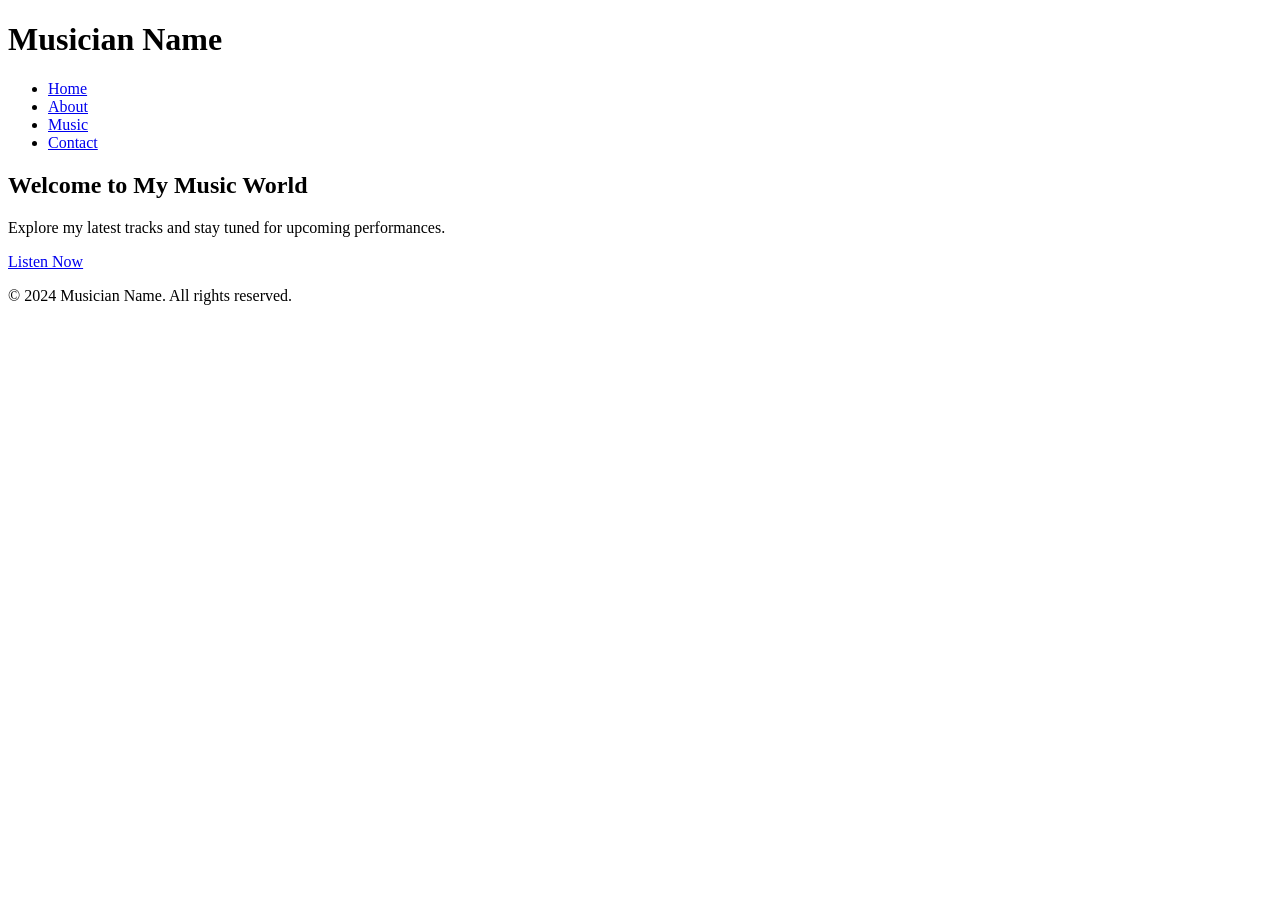
==== index.html @ 343f1c2b "Create index.html" ====
<!DOCTYPE html>
<html lang="en">
<head>
    <meta charset="UTF-8">
    <meta name="viewport" content="width=device-width, initial-scale=1.0">
    <title>Musician Landing Page</title>
    <link rel="stylesheet" href="styles.css">
</head>
<body>
    <header>
        <h1>Musician Name</h1>
        <nav>
            <ul>
                <li><a href="#">Home</a></li>
                <li><a href="#">About</a></li>
                <li><a href="#">Music</a></li>
                <li><a href="#">Contact</a></li>
            </ul>
        </nav>
    </header>

    <section class="hero">
        <h2>Welcome to My Music World</h2>
        <p>Explore my latest tracks and stay tuned for upcoming performances.</p>
        <a href="#" class="btn">Listen Now</a>
    </section>

    <footer>
        <p>&copy; 2024 Musician Name. All rights reserved.</p>
    </footer>

    <script src="script.js"></script>
</body>
</html>
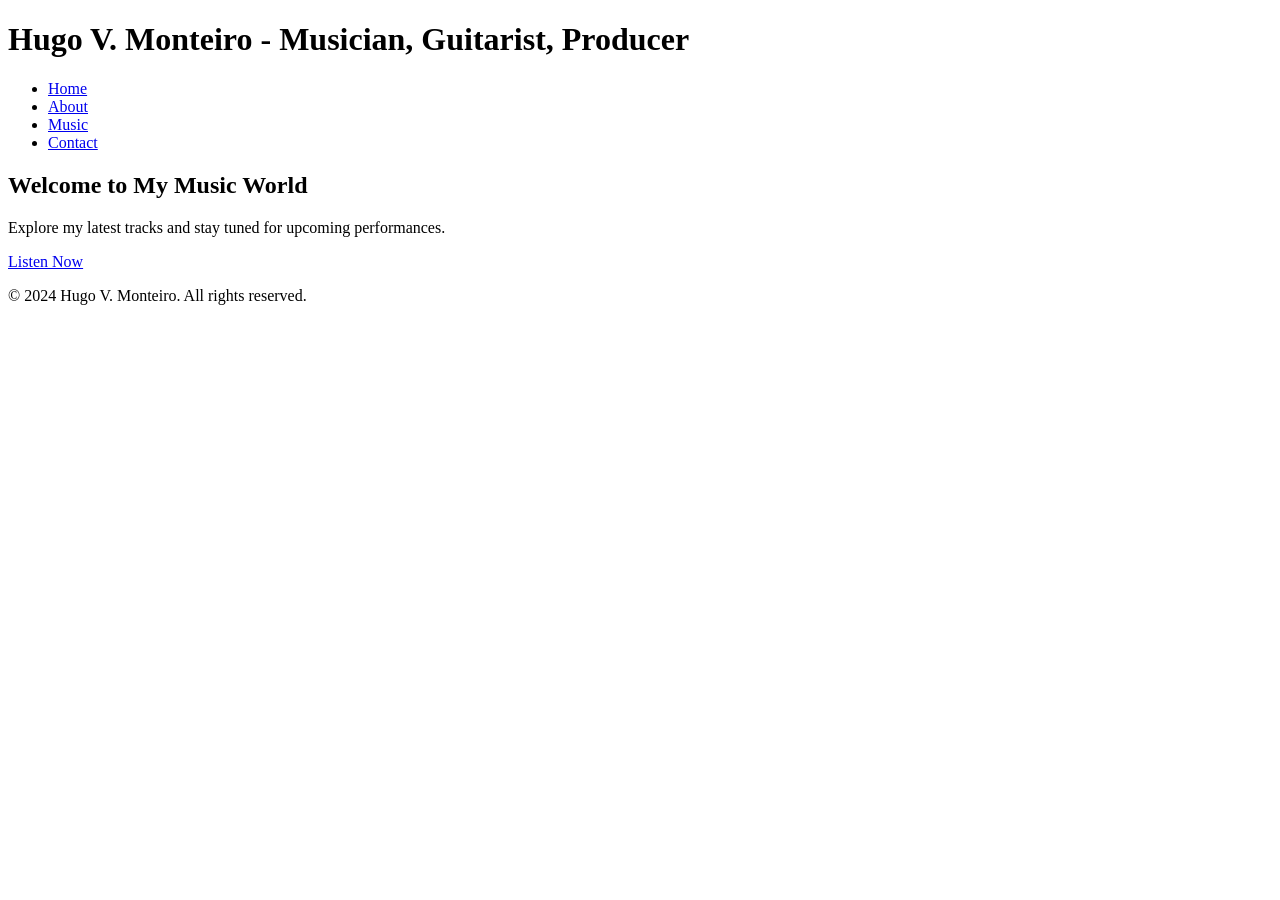
==== commit 62d9d43c: "Update index.html" ====
--- a/index.html
+++ b/index.html
@@ -3,12 +3,12 @@
 <head>
     <meta charset="UTF-8">
     <meta name="viewport" content="width=device-width, initial-scale=1.0">
-    <title>Musician Landing Page</title>
-    <link rel="stylesheet" href="styles.css">
+    <title>.-=[ Hugo V. Monteiro ]=-.</title>
+    <link rel="stylesheet" href="/css/styles.css">
 </head>
 <body>
     <header>
-        <h1>Musician Name</h1>
+        <h1>Hugo V. Monteiro - Musician, Guitarist, Producer</h1>
         <nav>
             <ul>
                 <li><a href="#">Home</a></li>
@@ -26,9 +26,9 @@
     </section>
 
     <footer>
-        <p>&copy; 2024 Musician Name. All rights reserved.</p>
+        <p>&copy; 2024 Hugo V. Monteiro. All rights reserved.</p>
     </footer>
 
-    <script src="script.js"></script>
+    <script src="/assets/javascript/script.js"></script>
 </body>
 </html>
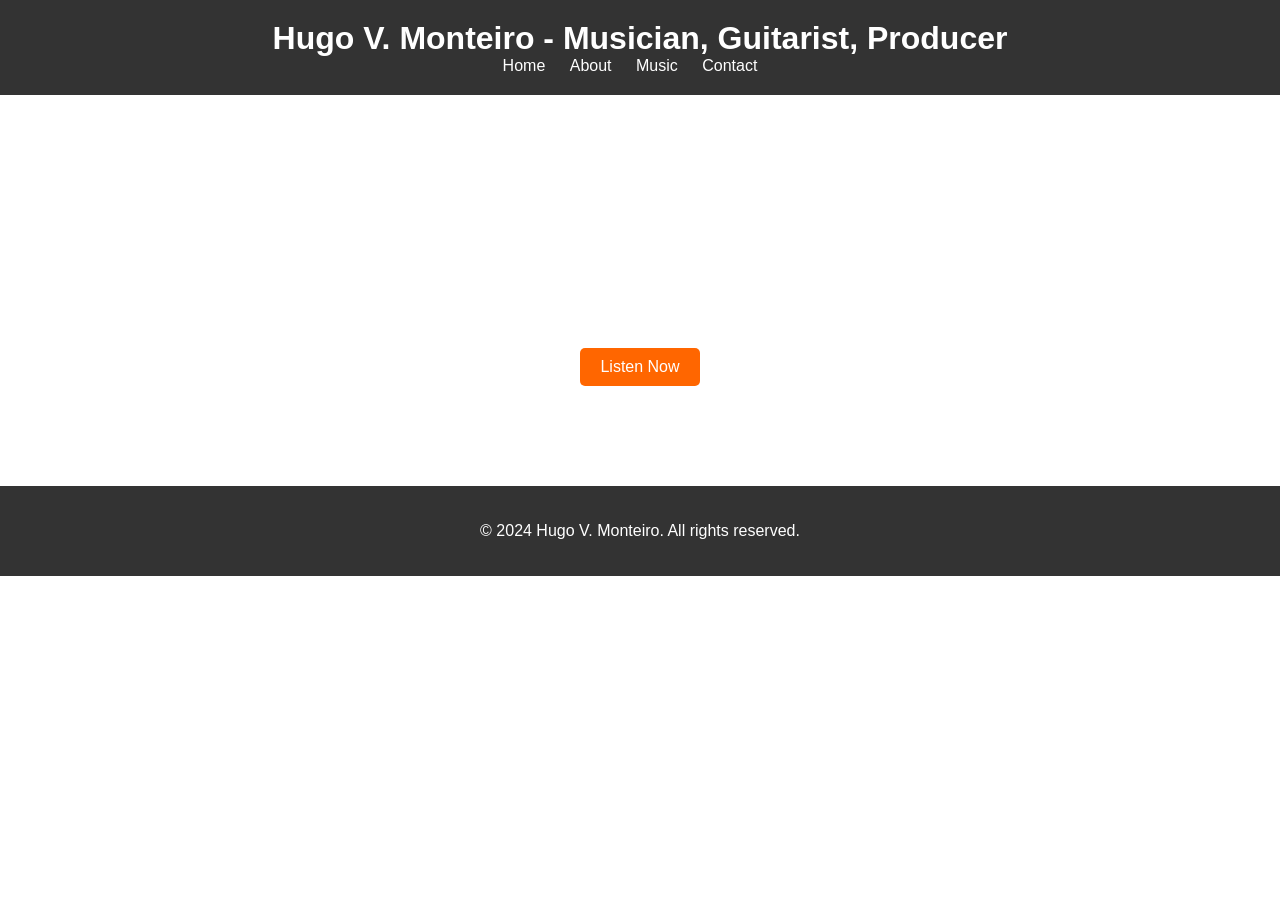
==== commit 704e958c: "Update index.html" ====
--- a/index.html
+++ b/index.html
@@ -4,7 +4,7 @@
     <meta charset="UTF-8">
     <meta name="viewport" content="width=device-width, initial-scale=1.0">
     <title>.-=[ Hugo V. Monteiro ]=-.</title>
-    <link rel="stylesheet" href="/css/styles.css">
+    <link rel="stylesheet" href="/assets/css/styles.css">
 </head>
 <body>
     <header>
--- a/assets/css/styles.css
+++ b/assets/css/styles.css
@@ -0,0 +1,66 @@
+body {
+    font-family: Arial, sans-serif;
+    margin: 0;
+    padding: 0;
+}
+
+header {
+    background-color: #333;
+    color: #fff;
+    padding: 20px;
+    text-align: center;
+}
+
+header h1 {
+    margin: 0;
+}
+
+nav ul {
+    list-style-type: none;
+    margin: 0;
+    padding: 0;
+}
+
+nav ul li {
+    display: inline;
+    margin-right: 20px;
+}
+
+nav ul li a {
+    color: #fff;
+    text-decoration: none;
+}
+
+.hero {
+    background-image: url('background.jpg');
+    background-size: cover;
+    color: #fff;
+    text-align: center;
+    padding: 100px 0;
+}
+
+.hero h2 {
+    font-size: 36px;
+    margin-bottom: 20px;
+}
+
+.hero p {
+    font-size: 18px;
+    margin-bottom: 40px;
+}
+
+.btn {
+    display: inline-block;
+    background-color: #ff6600;
+    color: #fff;
+    padding: 10px 20px;
+    text-decoration: none;
+    border-radius: 5px;
+}
+
+footer {
+    background-color: #333;
+    color: #fff;
+    text-align: center;
+    padding: 20px 0;
+}
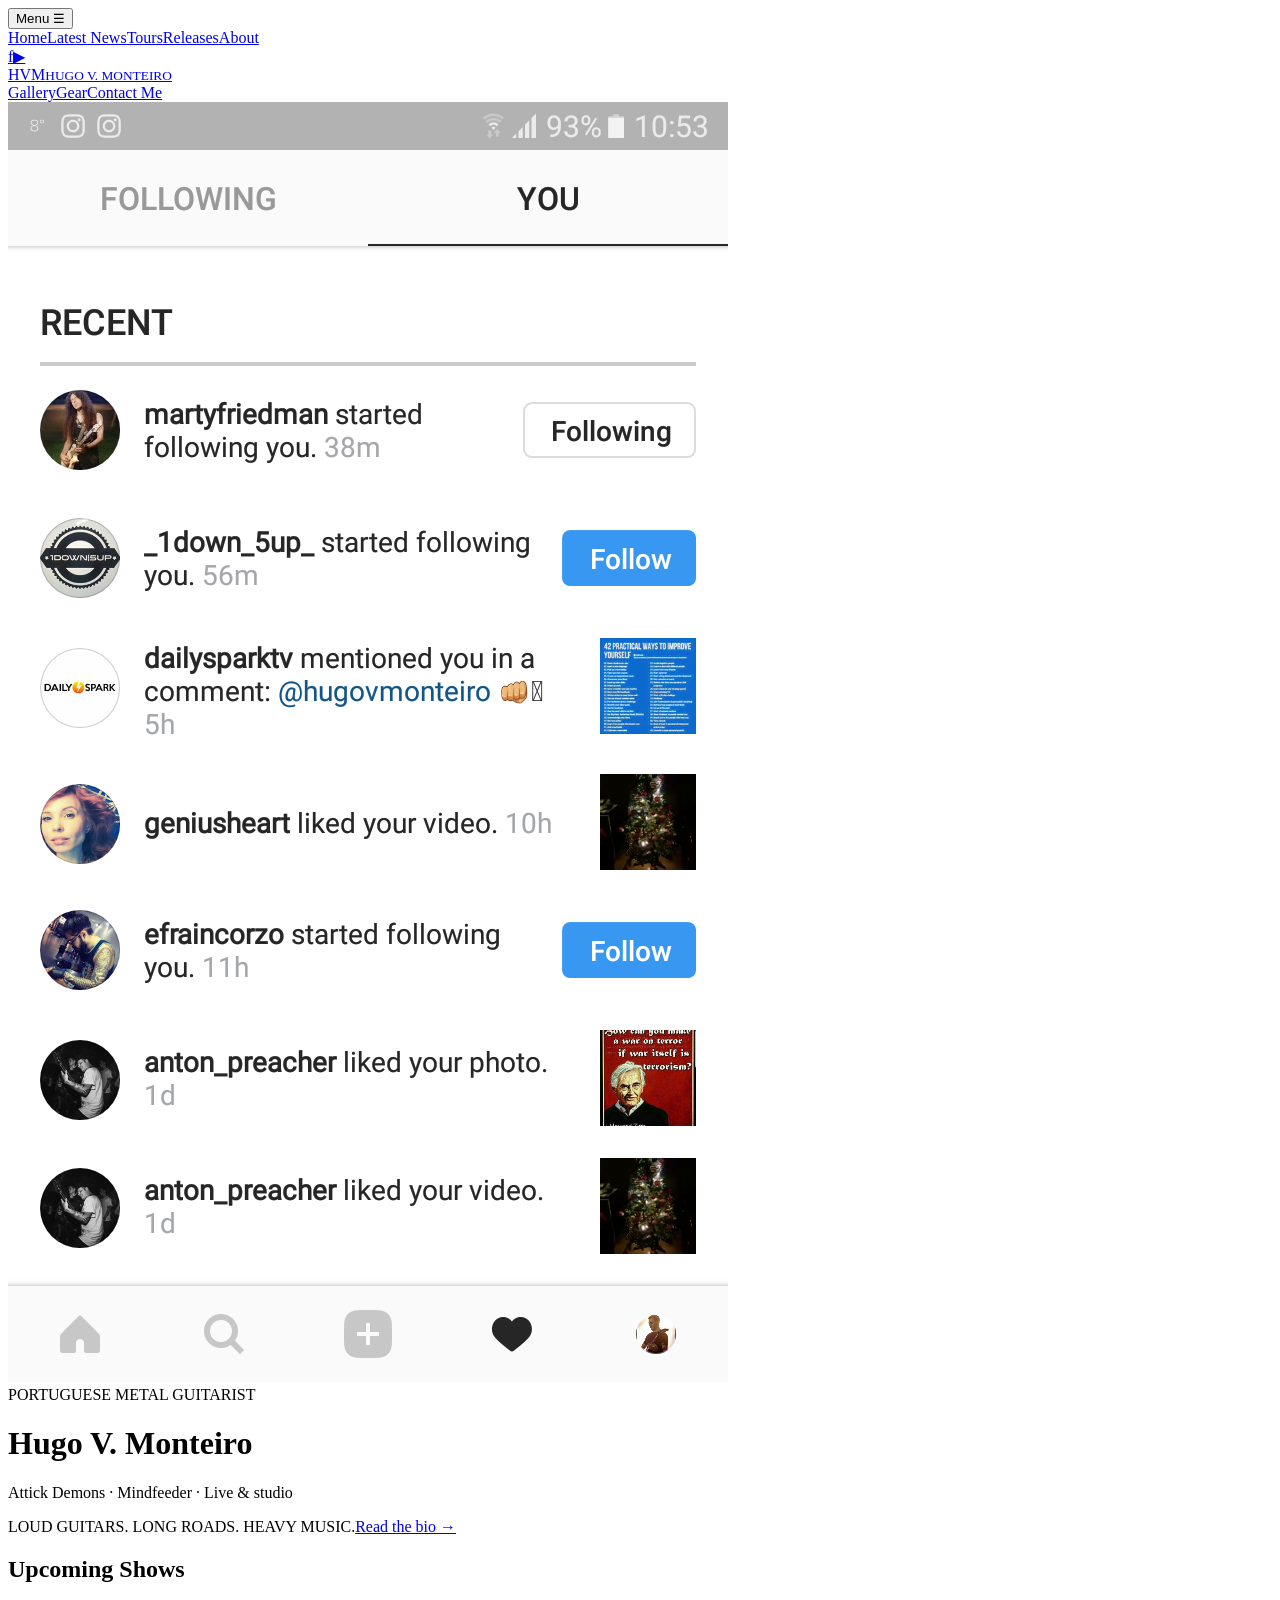
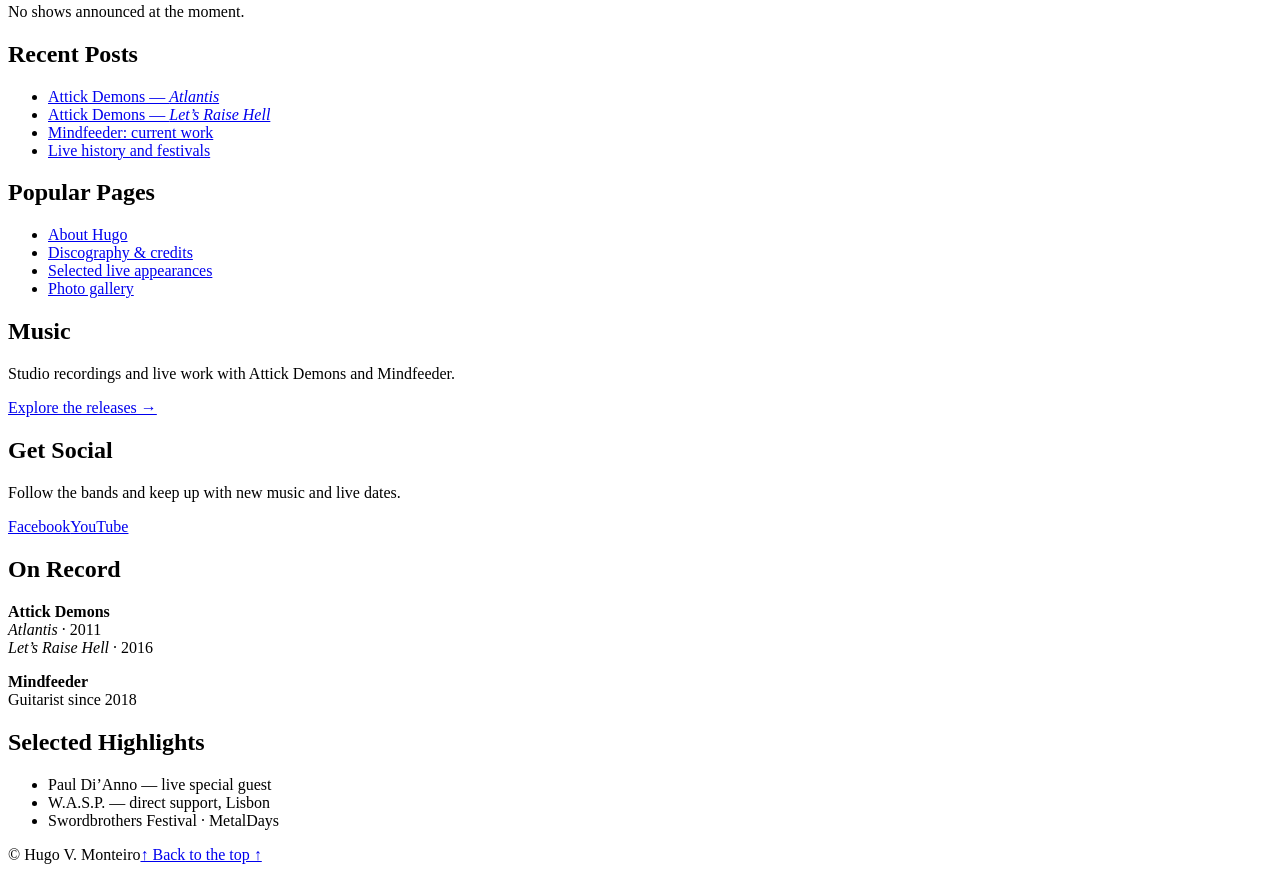
==== commit f0bb5c79: "Build static old-school musician homepage" ====
--- a/index.html
+++ b/index.html
@@ -1,34 +1,17 @@
-<!DOCTYPE html>
+<!doctype html>
 <html lang="en">
 <head>
-    <meta charset="UTF-8">
-    <meta name="viewport" content="width=device-width, initial-scale=1.0">
-    <title>.-=[ Hugo V. Monteiro ]=-.</title>
-    <link rel="stylesheet" href="/assets/css/styles.css">
+<meta charset="utf-8">
+<meta name="viewport" content="width=device-width, initial-scale=1">
+<meta name="theme-color" content="#181818">
+<meta name="description" content="Official website of Portuguese metal guitarist Hugo V Monteiro. Attick Demons, Mindfeeder, recordings and live history.">
+<title>Hugo V. Monteiro — Official Website</title>
+<link rel="stylesheet" href="assets/css/style.css">
 </head>
-<body>
-    <header>
-        <h1>Hugo V. Monteiro - Musician, Guitarist, Producer</h1>
-        <nav>
-            <ul>
-                <li><a href="#">Home</a></li>
-                <li><a href="#">About</a></li>
-                <li><a href="#">Music</a></li>
-                <li><a href="#">Contact</a></li>
-            </ul>
-        </nav>
-    </header>
-
-    <section class="hero">
-        <h2>Welcome to My Music World</h2>
-        <p>Explore my latest tracks and stay tuned for upcoming performances.</p>
-        <a href="#" class="btn">Listen Now</a>
-    </section>
-
-    <footer>
-        <p>&copy; 2024 Hugo V. Monteiro. All rights reserved.</p>
-    </footer>
-
-    <script src="/assets/javascript/script.js"></script>
-</body>
-</html>
+<body id="top">
+<div class="topbar"><div class="topbar-inner"><button class="menu-toggle" aria-expanded="false" aria-controls="primary-nav">Menu ☰</button><nav id="primary-nav" class="top-nav" aria-label="Main navigation"><a class="active" href="index.html">Home</a><a href="latest-news.html">Latest News</a><a href="tours.html">Tours</a><a href="releases.html">Releases</a><a href="about.html">About</a></nav><div class="social-mini"><a href="https://www.facebook.com/" aria-label="Facebook">f</a><a href="https://www.youtube.com/" aria-label="YouTube">▶</a></div></div></div>
+<header class="hero-shell"><div class="site-head"><a class="wordmark" href="index.html" aria-label="Hugo V Monteiro home"><span>HVM</span><small>HUGO V. MONTEIRO</small></a><nav class="side-nav" aria-label="More pages"><a href="galleries.html">Gallery</a><a href="gear.html">Gear</a><a href="contact-me.html">Contact Me</a></nav></div><div class="hero-frame"><img src="images/marty-friedman-started-following-me-on-instagram.png" alt="Music news image" class="hero-image"><div class="hero-caption"><span>PORTUGUESE METAL GUITARIST</span><h1>Hugo V. Monteiro</h1><p>Attick Demons · Mindfeeder · Live & studio</p></div></div><div class="hero-bottom"><span>LOUD GUITARS. LONG ROADS. HEAVY MUSIC.</span><a href="about.html">Read the bio →</a></div></header>
+<main class="home-content"><div class="home-grid"><section class="widget"><h2>Upcoming Shows</h2><p class="muted">No shows announced at the moment.</p></section><section class="widget"><h2>Recent Posts</h2><ul class="arrow-list"><li><a href="releases.html#atlantis">Attick Demons — <em>Atlantis</em></a></li><li><a href="releases.html#lets-raise-hell">Attick Demons — <em>Let’s Raise Hell</em></a></li><li><a href="about.html#mindfeeder">Mindfeeder: current work</a></li><li><a href="tours.html">Live history and festivals</a></li></ul></section><section class="widget"><h2>Popular Pages</h2><ul class="arrow-list"><li><a href="about.html">About Hugo</a></li><li><a href="releases.html">Discography & credits</a></li><li><a href="tours.html">Selected live appearances</a></li><li><a href="galleries.html">Photo gallery</a></li></ul></section><section class="widget"><h2>Music</h2><p class="muted">Studio recordings and live work with Attick Demons and Mindfeeder.</p><a class="text-link" href="releases.html">Explore the releases →</a></section></div></main>
+<footer class="site-footer"><div class="footer-grid"><section><h2>Get Social</h2><p>Follow the bands and keep up with new music and live dates.</p><div class="footer-links"><a href="https://www.facebook.com/">Facebook</a><a href="https://www.youtube.com/">YouTube</a></div></section><section><h2>On Record</h2><p><strong>Attick Demons</strong><br><em>Atlantis</em> · 2011<br><em>Let’s Raise Hell</em> · 2016</p><p><strong>Mindfeeder</strong><br>Guitarist since 2018</p></section><section><h2>Selected Highlights</h2><ul class="footer-list"><li>Paul Di’Anno — live special guest</li><li>W.A.S.P. — direct support, Lisbon</li><li>Swordbrothers Festival · MetalDays</li></ul></section></div><div class="footer-bottom"><span>© Hugo V. Monteiro</span><a href="#top">↑ Back to the top ↑</a></div></footer>
+<script src="assets/js/site.js"></script>
+</body></html>
